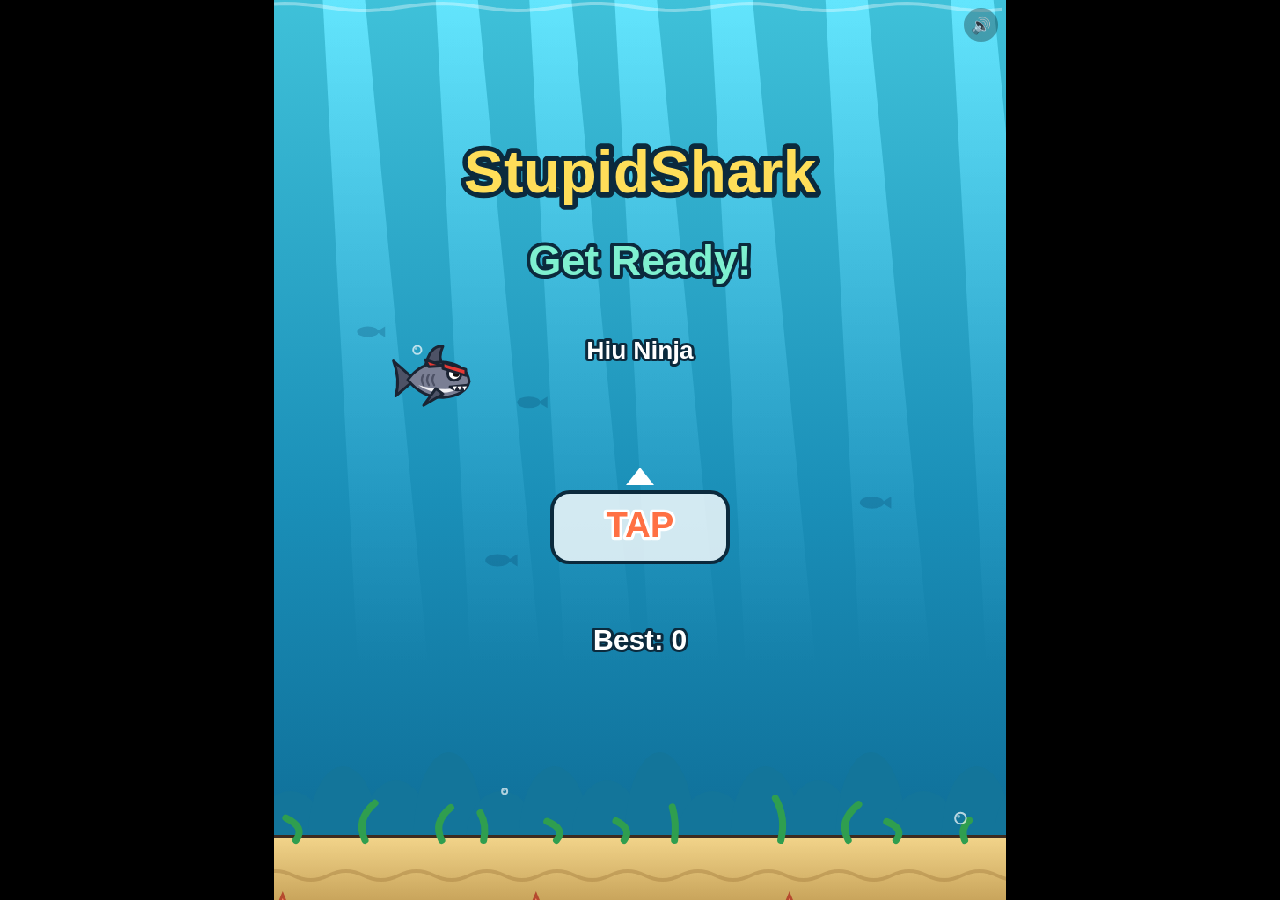
==== index.html @ 736e98cd "Remove the Adsterra popunder. Co-authored-by: Cursor <cursoragent@cursor.com>" ====
<!DOCTYPE html>
<html lang="id">
<head>
  <meta charset="UTF-8" />
  <meta name="viewport" content="width=device-width, initial-scale=1, maximum-scale=1, user-scalable=no, viewport-fit=cover" />
  <title>StupidShark — Main Online</title>
  <link rel="stylesheet" href="style.css?v=14" />
</head>
<body>
  <div id="wrap">
    <canvas id="game" width="416" height="512"></canvas>
    <button id="muteBtn" title="Suara (M)">🔊</button>
  </div>
  <script src="game.js?v=41"></script>
</body>
</html>
---- style.css ----
* { box-sizing: border-box; margin: 0; padding: 0; }

html, body {
  height: 100%;
  background: #000;
  font-family: "Segoe UI", Arial, sans-serif;
  color: #ddd;
  overflow: hidden;
  -webkit-user-select: none;
  user-select: none;
  touch-action: manipulation;
}

body {
  display: flex;
  align-items: center;
  justify-content: center;
}

#wrap {
  position: relative;
  height: min(100vh, calc(100vw * 512 / 416));
  height: min(100dvh, calc(100vw * 512 / 416));
  aspect-ratio: 416 / 512;
}

#game {
  width: 100%;
  height: 100%;
  display: block;
  border-radius: 0;
  box-shadow: none;
  image-rendering: pixelated;
  cursor: pointer;
}

#muteBtn {
  position: absolute;
  top: 8px;
  right: 8px;
  width: 34px;
  height: 34px;
  border: none;
  border-radius: 50%;
  background: rgba(0, 0, 0, 0.3);
  font-size: 16px;
  cursor: pointer;
}

/* Ponsel tegak: kanvas mengisi layar. */
@media (max-aspect-ratio: 416/512) {
  body {
    overflow: hidden;
    touch-action: none;
  }
  #wrap {
    position: fixed;
    top: 0;
    left: 0;
    width: 100%;
    height: 100%;
    height: 100dvh;
  }
  #muteBtn {
    top: max(8px, env(safe-area-inset-top, 0px));
    right: max(8px, env(safe-area-inset-right, 0px));
  }
}
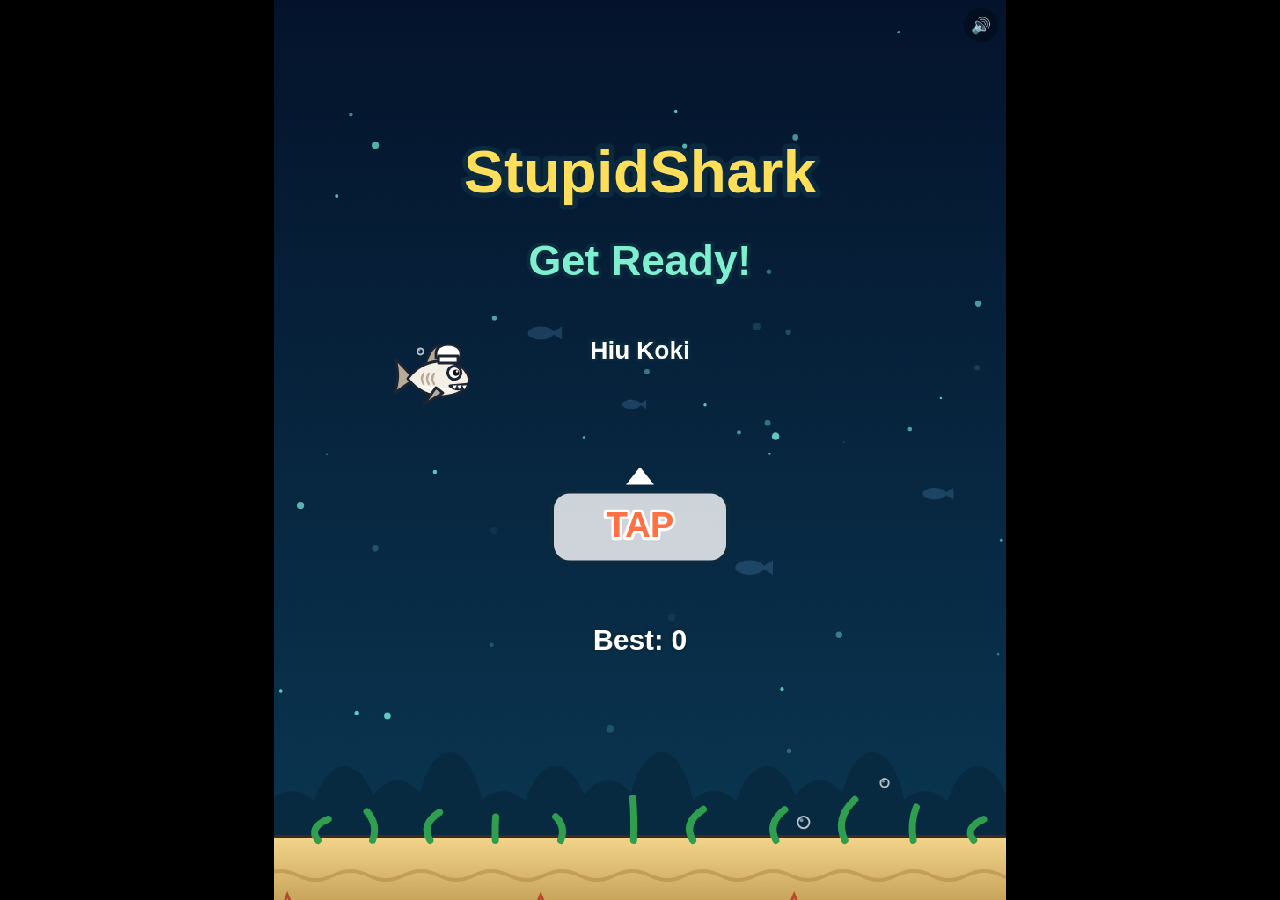
==== commit 1bba0858: "Use a coin chime for pipes and a classic crash for game over. Co-authored-by: Cursor <cursoragent@cu" ====
--- a/index.html
+++ b/index.html
@@ -11,6 +11,6 @@
     <canvas id="game" width="416" height="512"></canvas>
     <button id="muteBtn" title="Suara (M)">🔊</button>
   </div>
-  <script src="game.js?v=41"></script>
+  <script src="game.js?v=42"></script>
 </body>
 </html>
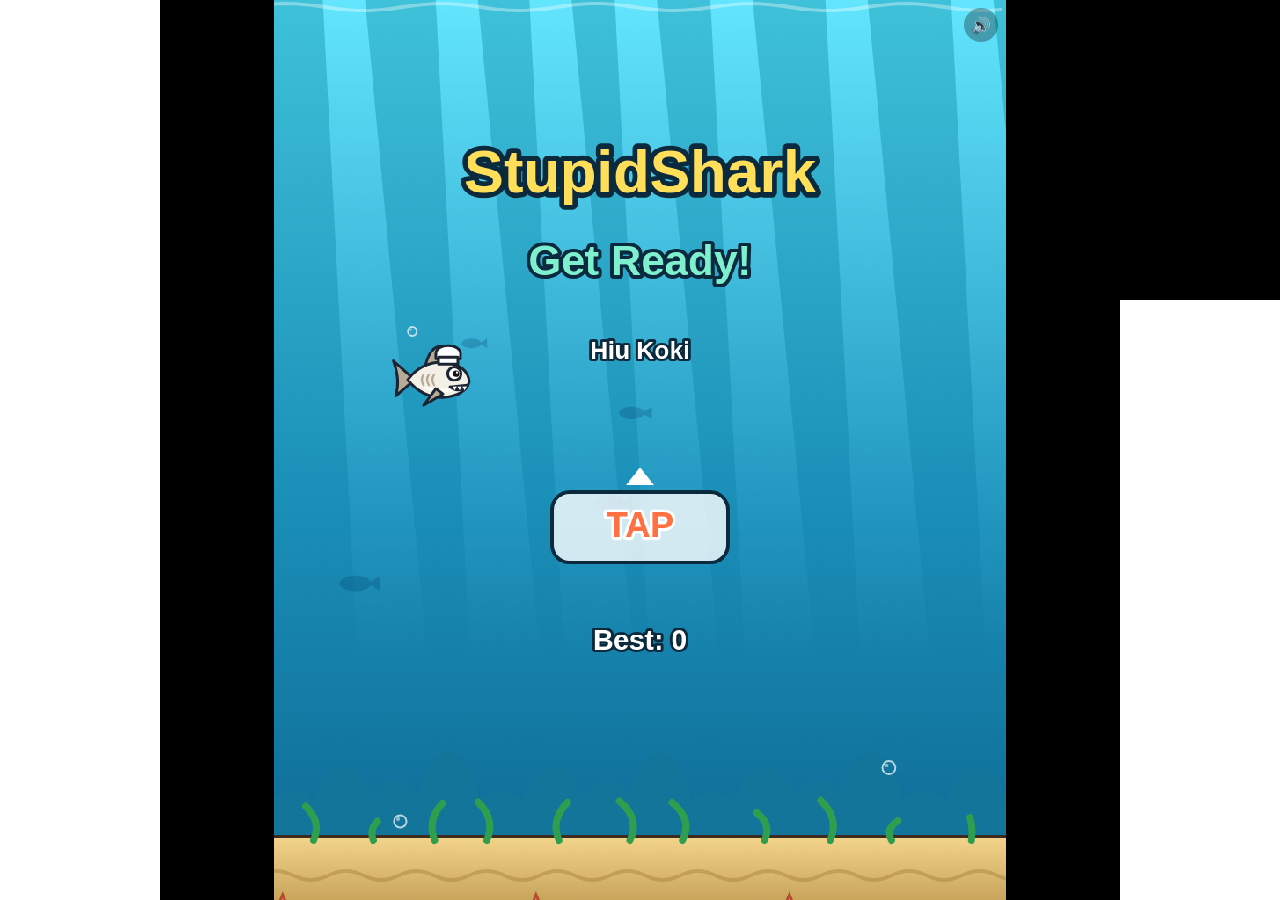
==== commit f2393815: "Show desktop side banners and a phone banner at the bottom. Co-authored-by: Cursor <cursoragent@curs" ====
--- a/index.html
+++ b/index.html
@@ -4,13 +4,36 @@
   <meta charset="UTF-8" />
   <meta name="viewport" content="width=device-width, initial-scale=1, maximum-scale=1, user-scalable=no, viewport-fit=cover" />
   <title>StupidShark — Main Online</title>
-  <link rel="stylesheet" href="style.css?v=14" />
+  <link rel="stylesheet" href="style.css?v=16" />
 </head>
 <body>
+  <iframe class="ad-left" title="Iklan" scrolling="no" data-src="ad-side.html"></iframe>
   <div id="wrap">
     <canvas id="game" width="416" height="512"></canvas>
     <button id="muteBtn" title="Suara (M)">🔊</button>
   </div>
+  <iframe class="ad-right" title="Iklan" scrolling="no" data-src="ad-side.html"></iframe>
+  <iframe class="ad-bottom-mobile" title="Iklan" scrolling="no" data-src="ad-bottom.html"></iframe>
+  <script>
+    (function () {
+      var desktopQuery = window.matchMedia("(min-width: 768px)");
+      function arm(frame, on) {
+        var next = on ? frame.getAttribute("data-src") : "about:blank";
+        if (frame.getAttribute("src") !== next) frame.src = next;
+      }
+      function apply() {
+        var desktop = desktopQuery.matches;
+        document.querySelectorAll(".ad-left, .ad-right").forEach(function (frame) {
+          arm(frame, desktop);
+        });
+        document.querySelectorAll(".ad-bottom-mobile").forEach(function (frame) {
+          arm(frame, !desktop);
+        });
+      }
+      apply();
+      if (desktopQuery.addEventListener) desktopQuery.addEventListener("change", apply);
+    })();
+  </script>
   <script src="game.js?v=42"></script>
 </body>
 </html>
--- a/style.css
+++ b/style.css
@@ -17,10 +17,40 @@
   justify-content: center;
 }
 
+.ad-left,
+.ad-right {
+  position: fixed;
+  z-index: 20;
+  width: 160px;
+  border: 0;
+  background: transparent;
+  color-scheme: dark;
+}
+
+.ad-left {
+  left: 0;
+  top: 0;
+  height: 100%;
+  height: 100dvh;
+}
+
+.ad-right {
+  right: 0;
+  bottom: 0;
+  height: 600px;
+  max-height: 100%;
+  max-height: 100dvh;
+}
+
+.ad-bottom-mobile {
+  display: none;
+}
+
 #wrap {
   position: relative;
-  height: min(100vh, calc(100vw * 512 / 416));
-  height: min(100dvh, calc(100vw * 512 / 416));
+  z-index: 1;
+  height: min(100vh, calc((100vw - 336px) * 512 / 416));
+  height: min(100dvh, calc((100vw - 336px) * 512 / 416));
   aspect-ratio: 416 / 512;
 }
 
@@ -47,12 +77,43 @@
   cursor: pointer;
 }
 
-/* Ponsel tegak: kanvas mengisi layar. */
-@media (max-aspect-ratio: 416/512) {
+/* Layar lebar: game tetap di tengah, iklan menempel di tepi kiri dan kanan. */
+@media (min-width: 768px) {
+  #wrap {
+    position: relative !important;
+    top: auto !important;
+    left: auto !important;
+    width: auto !important;
+    height: min(100vh, calc((100vw - 336px) * 512 / 416)) !important;
+    height: min(100dvh, calc((100vw - 336px) * 512 / 416)) !important;
+  }
+}
+
+/* HP: iklan samping hilang, game mengisi layar, banner 320x50 menempel di bawah. */
+@media (max-width: 767px) {
+  .ad-left,
+  .ad-right {
+    display: none;
+  }
+
+  .ad-bottom-mobile {
+    display: block;
+    position: fixed;
+    left: 0;
+    right: 0;
+    bottom: 0;
+    width: 100%;
+    height: 50px;
+    border: 0;
+    z-index: 30;
+    background: #000;
+  }
+
   body {
     overflow: hidden;
     touch-action: none;
   }
+
   #wrap {
     position: fixed;
     top: 0;
@@ -60,7 +121,10 @@
     width: 100%;
     height: 100%;
     height: 100dvh;
+    aspect-ratio: auto;
+    padding-bottom: 55px;
   }
+
   #muteBtn {
     top: max(8px, env(safe-area-inset-top, 0px));
     right: max(8px, env(safe-area-inset-right, 0px));
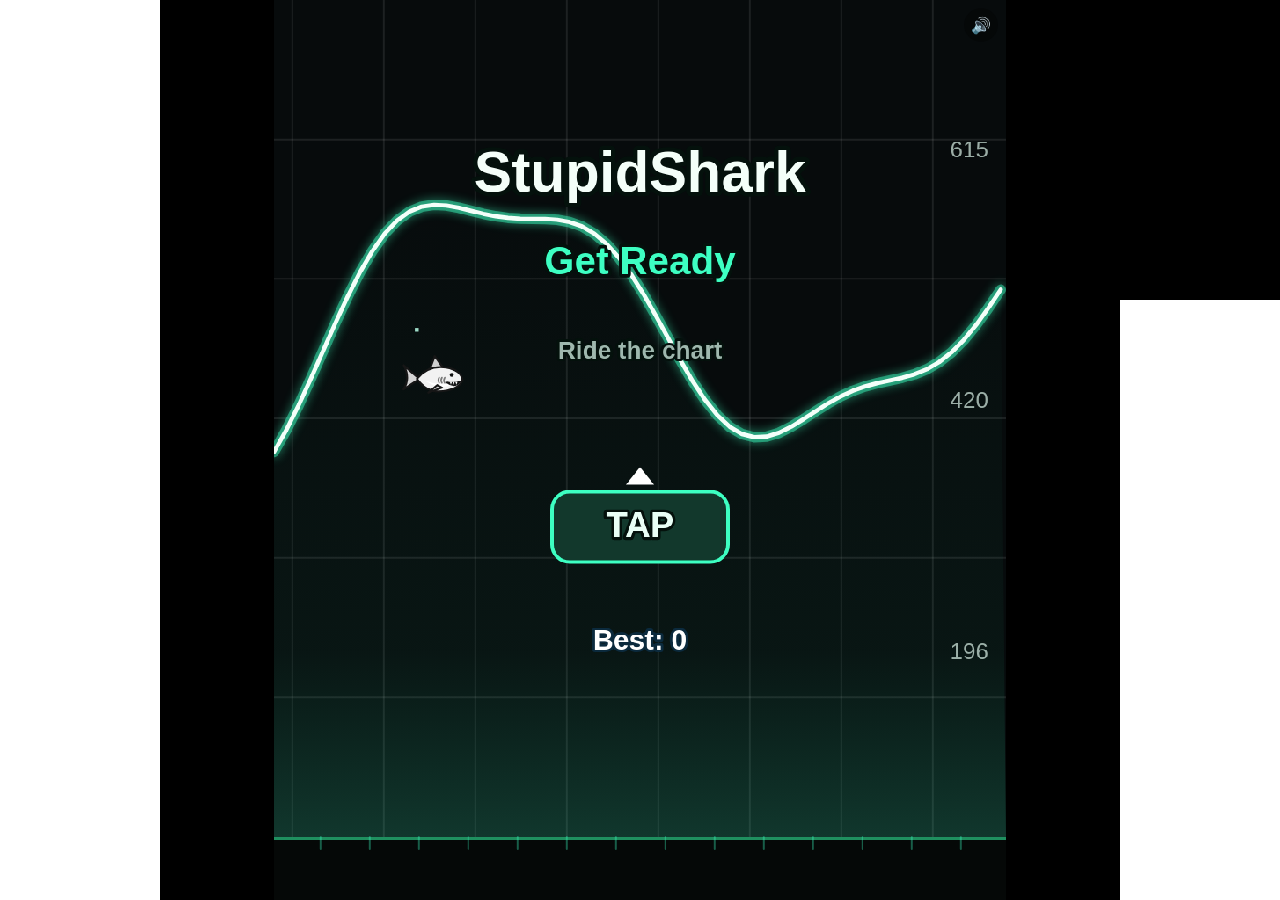
==== commit cde38495: "Make the chart easier to see and replace the quiet water sounds with louder effects. Co-authored-by:" ====
--- a/index.html
+++ b/index.html
@@ -34,6 +34,6 @@
       if (desktopQuery.addEventListener) desktopQuery.addEventListener("change", apply);
     })();
   </script>
-  <script src="game.js?v=42"></script>
+  <script src="game.js?v=46"></script>
 </body>
 </html>
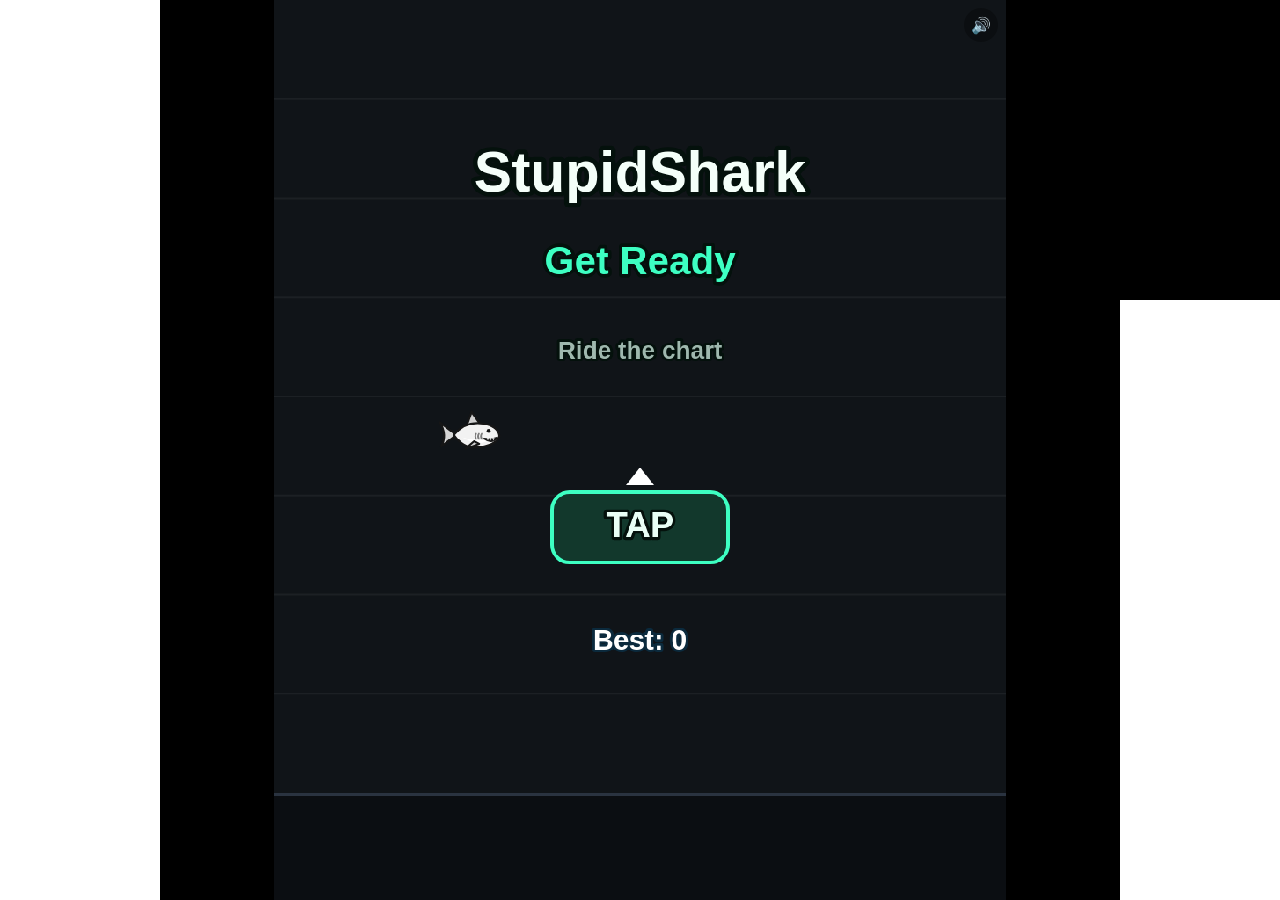
==== commit f5425223: "Match the hop to Flappy Bird and score dollars picked up in the gaps. Co-authored-by: Cursor <cursor" ====
--- a/index.html
+++ b/index.html
@@ -1,19 +1,19 @@
 <!DOCTYPE html>
-<html lang="id">
+<html lang="en">
 <head>
   <meta charset="UTF-8" />
   <meta name="viewport" content="width=device-width, initial-scale=1, maximum-scale=1, user-scalable=no, viewport-fit=cover" />
-  <title>StupidShark — Main Online</title>
+  <title>StupidShark — Play Online</title>
   <link rel="stylesheet" href="style.css?v=16" />
 </head>
 <body>
-  <iframe class="ad-left" title="Iklan" scrolling="no" data-src="ad-side.html"></iframe>
+  <iframe class="ad-left" title="Advertisement" scrolling="no" data-src="ad-side.html"></iframe>
   <div id="wrap">
     <canvas id="game" width="416" height="512"></canvas>
-    <button id="muteBtn" title="Suara (M)">🔊</button>
+    <button id="muteBtn" title="Sound (M)">🔊</button>
   </div>
-  <iframe class="ad-right" title="Iklan" scrolling="no" data-src="ad-side.html"></iframe>
-  <iframe class="ad-bottom-mobile" title="Iklan" scrolling="no" data-src="ad-bottom.html"></iframe>
+  <iframe class="ad-right" title="Advertisement" scrolling="no" data-src="ad-side.html"></iframe>
+  <iframe class="ad-bottom-mobile" title="Advertisement" scrolling="no" data-src="ad-bottom.html"></iframe>
   <script>
     (function () {
       var desktopQuery = window.matchMedia("(min-width: 768px)");
@@ -34,6 +34,6 @@
       if (desktopQuery.addEventListener) desktopQuery.addEventListener("change", apply);
     })();
   </script>
-  <script src="game.js?v=46"></script>
+  <script src="game.js?v=51"></script>
 </body>
 </html>
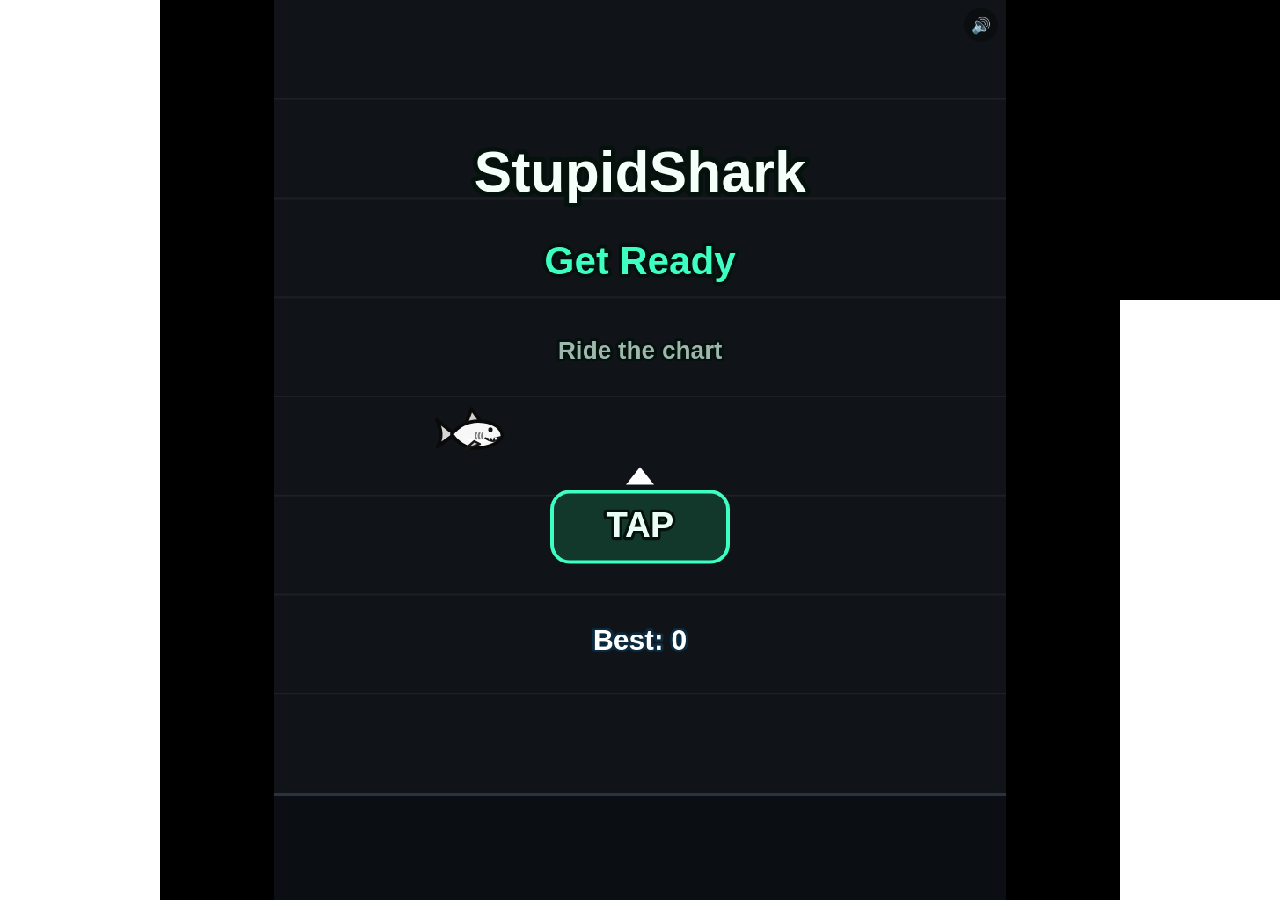
==== commit 1d4288dc: "Keep runs getting harder past any score and drop the wind on each flap. Co-authored-by: Cursor <curs" ====
--- a/index.html
+++ b/index.html
@@ -34,6 +34,6 @@
       if (desktopQuery.addEventListener) desktopQuery.addEventListener("change", apply);
     })();
   </script>
-  <script src="game.js?v=51"></script>
+  <script src="game.js?v=54"></script>
 </body>
 </html>
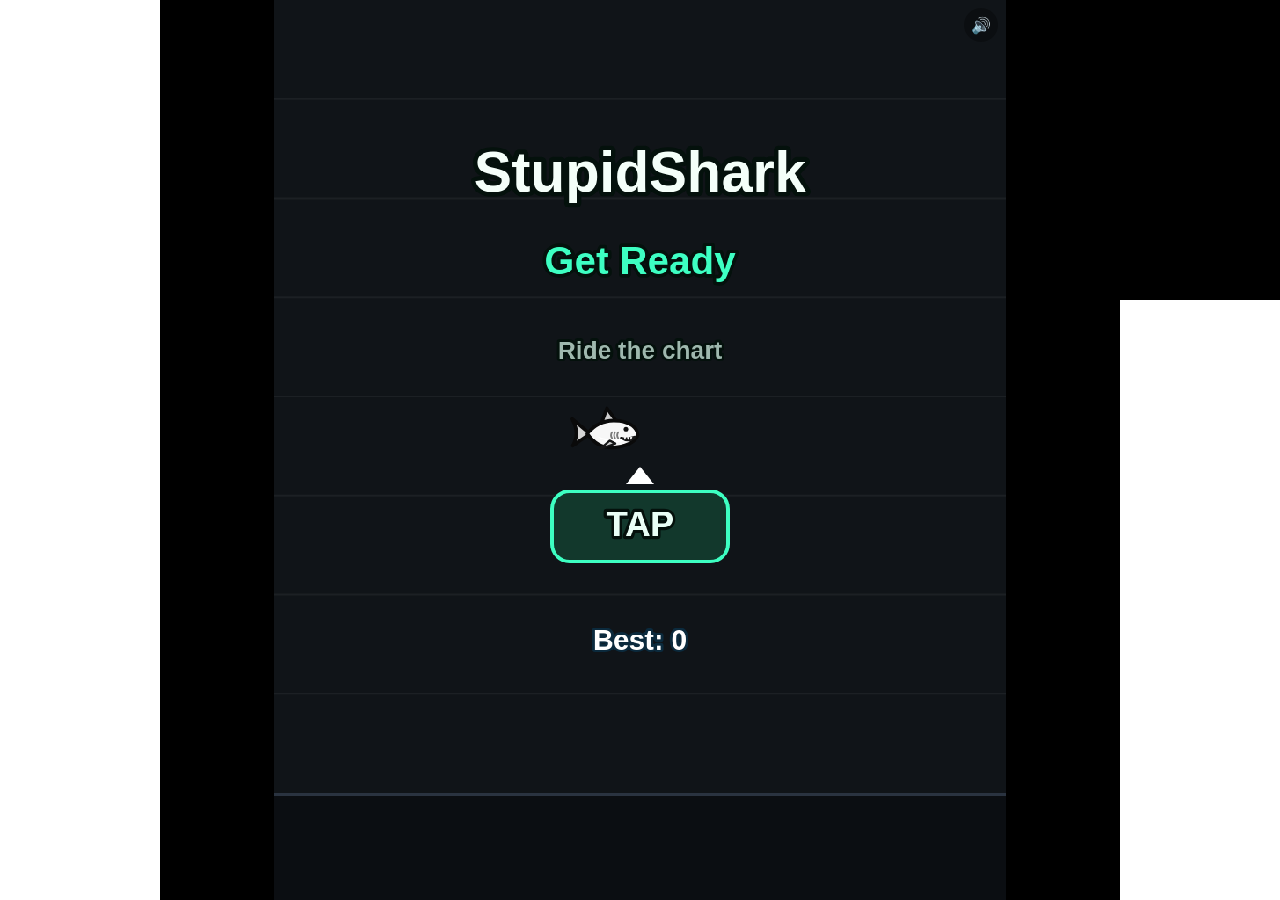
==== commit ca28d080: "Run the shark, pipes and hits on the same 120Hz tick and spacing as Flappy Bird. Co-authored-by: Cur" ====
--- a/index.html
+++ b/index.html
@@ -34,6 +34,6 @@
       if (desktopQuery.addEventListener) desktopQuery.addEventListener("change", apply);
     })();
   </script>
-  <script src="game.js?v=54"></script>
+  <script src="game.js?v=55"></script>
 </body>
 </html>
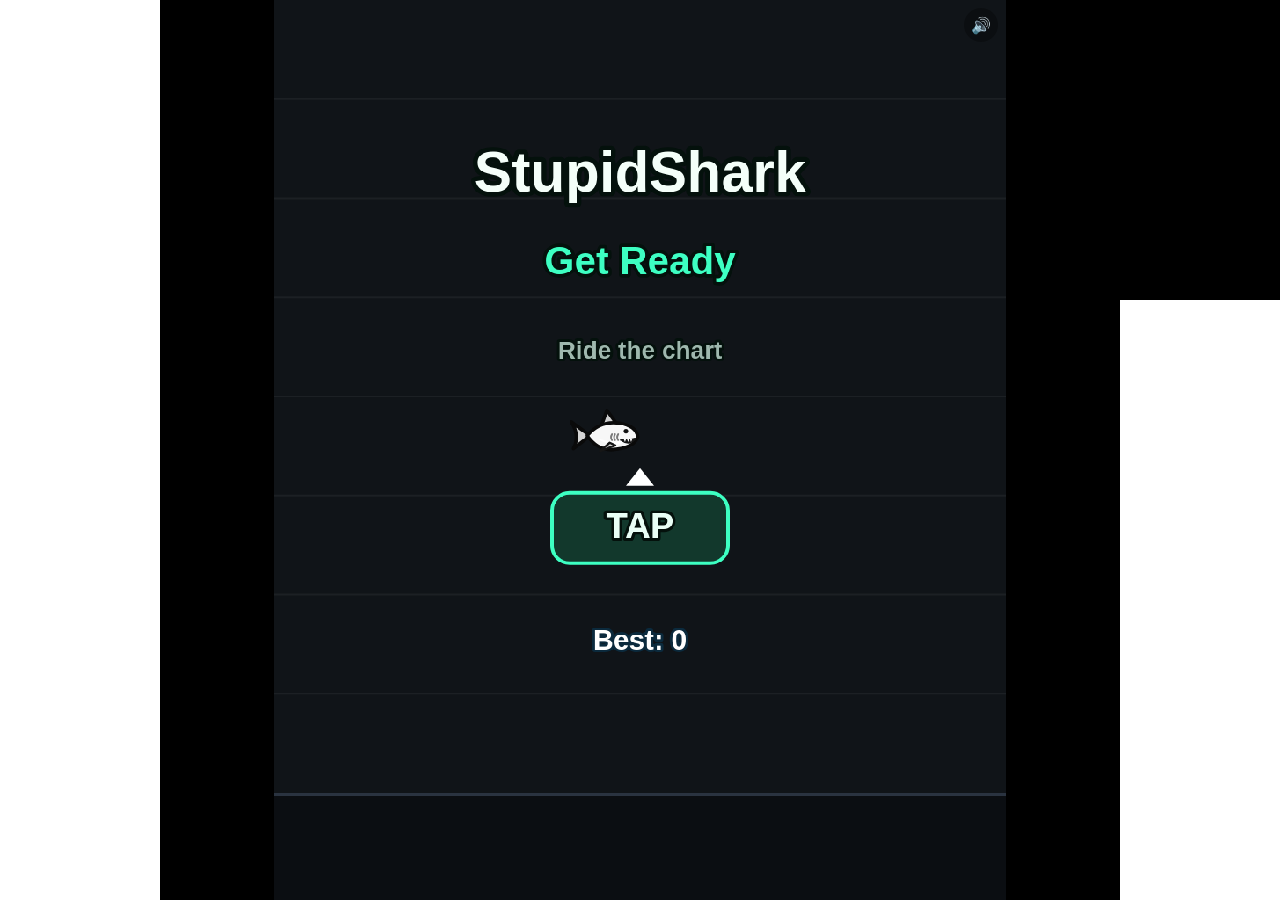
==== commit 1b824292: "Replace the game over crash with a soft thud and a falling four-note line. Co-authored-by: Cursor <c" ====
--- a/index.html
+++ b/index.html
@@ -34,6 +34,6 @@
       if (desktopQuery.addEventListener) desktopQuery.addEventListener("change", apply);
     })();
   </script>
-  <script src="game.js?v=55"></script>
+  <script src="game.js?v=56"></script>
 </body>
 </html>
